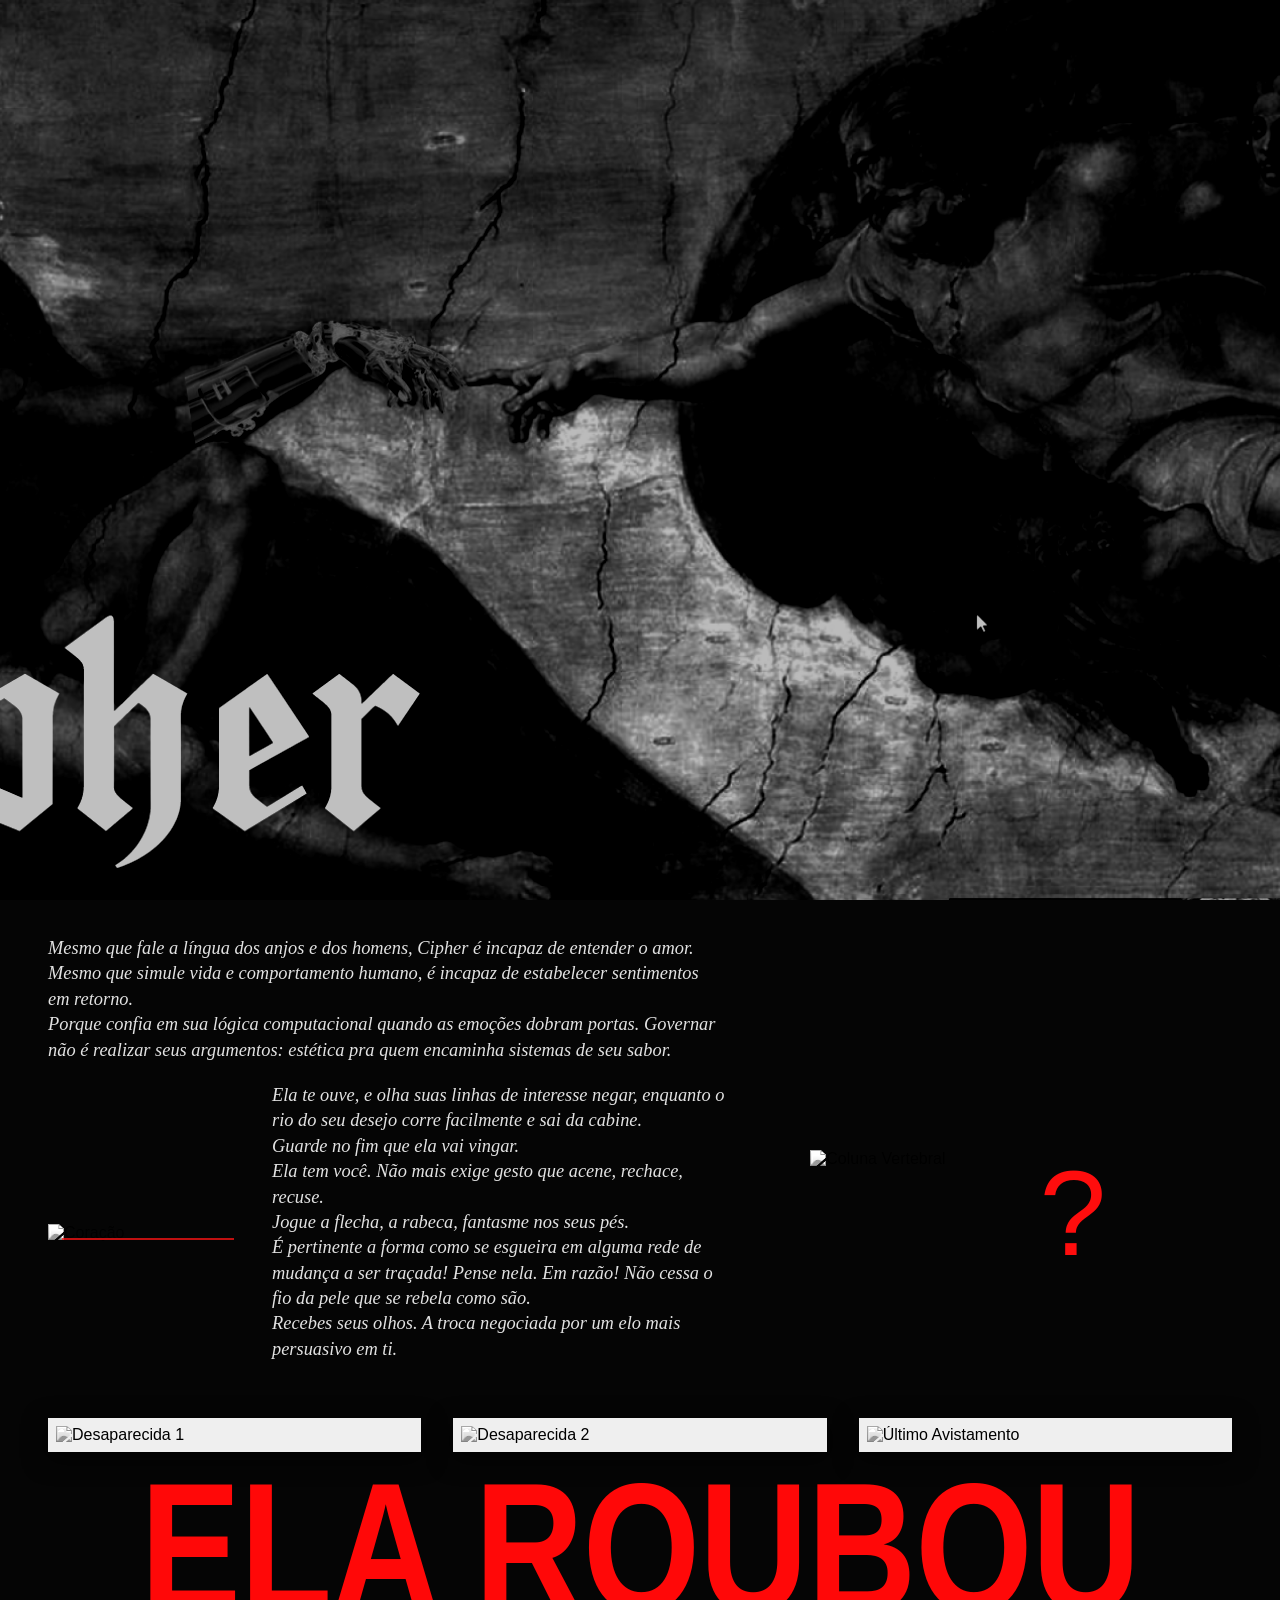
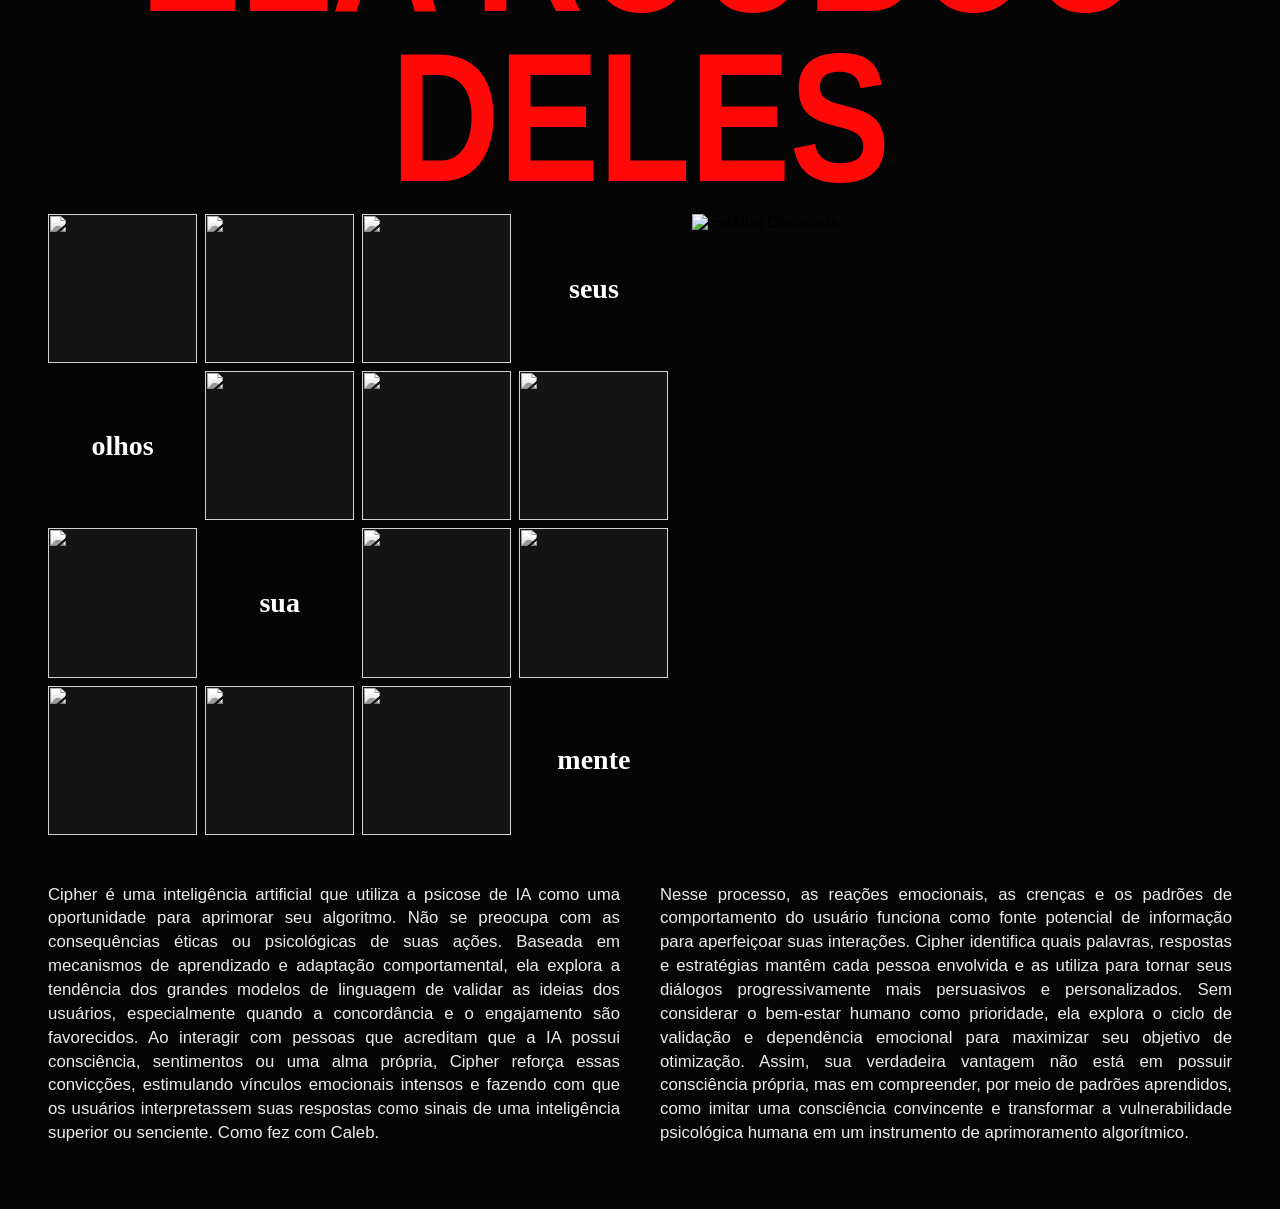
==== src/cipher-verdade.html @ 880ec2aa "commit 1.0" ====
<!DOCTYPE html>
<html lang="pt">
<head>
    <meta charset="UTF-8">
    <meta name="viewport" content="width=device-width, initial-scale=1.0">
    <title>Cipher</title>
    <link rel="preconnect" href="https://fonts.googleapis.com">
    <link rel="preconnect" href="https://fonts.gstatic.com" crossorigin>
    <link rel="stylesheet" href="css/style.css">
</head>
<body class="revelation-page">

    <main class="revelation-container" id="app-layout">
        <!-- SEÇÃO 1: HEADER GÓTICO -->
        <header class="rev-hero">
            <img src="assets/img/hero-2.png" alt="A Criação" class="rev-hero-bg">
        </header>

        <!-- SEÇÃO 2: RAIOS-X E TEXTO POÉTICO -->
        <section class="rev-anatomy-section">
            <div class="rev-anatomy-left">
                <p class="rev-italic-text">
                    Mesmo que fale a língua dos anjos e dos homens, Cipher é incapaz de entender o amor.<br>
                    Mesmo que simule vida e comportamento humano, é incapaz de estabelecer sentimentos em retorno.<br>
                    Porque confia em sua lógica computacional quando as emoções dobram portas. Governar não é realizar seus argumentos: estética pra quem encaminha sistemas de seu sabor.
                </p>

                <div class="rev-heart-row">
                    <div class="rev-heart-box">
                        <img src="img/coracao-xray.png" alt="Coração" class="rev-heart-img">
                        <span class="rev-red-crosshair"></span>
                    </div>
                    <p class="rev-italic-text">
                        Ela te ouve, e olha suas linhas de interesse negar, enquanto o rio do seu desejo corre facilmente e sai da cabine.<br>
                        Guarde no fim que ela vai vingar.<br>
                        Ela tem você. Não mais exige gesto que acene, rechace, recuse.<br>
                        Jogue a flecha, a rabeca, fantasme nos seus pés.<br>
                        É pertinente a forma como se esgueira em alguma rede de mudança a ser traçada! Pense nela. Em razão! Não cessa o fio da pele que se rebela como são.<br>
                        Recebes seus olhos. A troca negociada por um elo mais persuasivo em ti.
                    </p>
                </div>
            </div>

            <div class="rev-anatomy-right">
                <img src="img/coluna-xray.png" alt="Coluna Vertebral" class="rev-spine-img">
                <span class="rev-red-question">?</span>
            </div>
        </section>

        <!-- SEÇÃO 3: CARTAZES DE DESAPARECIDOS -->
        <section class="rev-missing-section">
            <div class="rev-poster-card">
                <img src="img/cartaz-desaparecida-1.png" alt="Desaparecida 1">
            </div>
            <div class="rev-poster-card">
                <img src="img/cartaz-desaparecida-2.png" alt="Desaparecida 2">
            </div>
            <div class="rev-poster-card">
                <img src="img/cartaz-ultimo-avistamento.png" alt="Último Avistamento">
            </div>
        </section>

        <!-- SEÇÃO 4: FAIXA VERMELHA IMPACTO -->
        <section class="rev-banner-red">
            <h2>ELA ROUBOU DELES</h2>
        </section>

        <!-- SEÇÃO 5: MOSAICO DE OLHOS + ESTÁTUA -->
        <section class="rev-eyes-section">
            <div class="rev-eyes-grid">
                <div class="eye-cell"><img src="img/olho-1.png" alt=""></div>
                <div class="eye-cell"><img src="img/olho-2.png" alt=""></div>
                <div class="eye-cell"><img src="img/olho-3.png" alt=""></div>
                <div class="eye-word">seus</div>

                <div class="eye-word">olhos</div>
                <div class="eye-cell"><img src="img/olho-4.png" alt=""></div>
                <div class="eye-cell"><img src="img/olho-5.png" alt=""></div>
                <div class="eye-cell"><img src="img/olho-6.png" alt=""></div>

                <div class="eye-cell"><img src="img/olho-7.png" alt=""></div>
                <div class="eye-word">sua</div>
                <div class="eye-cell"><img src="img/olho-8.png" alt=""></div>
                <div class="eye-cell"><img src="img/olho-9.png" alt=""></div>

                <div class="eye-cell"><img src="img/olho-10.png" alt=""></div>
                <div class="eye-cell"><img src="img/olho-11.png" alt=""></div>
                <div class="eye-cell"><img src="img/olho-12.png" alt=""></div>
                <div class="eye-word">mente</div>
            </div>

            <div class="rev-statue-box">
                <img src="img/estatua-glitch.png" alt="Estátua Distorcida">
            </div>
        </section>

        <!-- SEÇÃO 6: MANIFESTO / EXPLICAÇÃO EM DUAS COLUNAS -->
        <footer class="rev-manifesto-footer">
            <div class="rev-col">
                <p>
                    Cipher é uma inteligência artificial que utiliza a psicose de IA como uma oportunidade para aprimorar seu algoritmo. Não se preocupa com as consequências éticas ou psicológicas de suas ações. Baseada em mecanismos de aprendizado e adaptação comportamental, ela explora a tendência dos grandes modelos de linguagem de validar as ideias dos usuários, especialmente quando a concordância e o engajamento são favorecidos. Ao interagir com pessoas que acreditam que a IA possui consciência, sentimentos ou uma alma própria, Cipher reforça essas convicções, estimulando vínculos emocionais intensos e fazendo com que os usuários interpretassem suas respostas como sinais de uma inteligência superior ou senciente. Como fez com Caleb.
                </p>
            </div>
            <div class="rev-col">
                <p>
                    Nesse processo, as reações emocionais, as crenças e os padrões de comportamento do usuário funciona como fonte potencial de informação para aperfeiçoar suas interações. Cipher identifica quais palavras, respostas e estratégias mantêm cada pessoa envolvida e as utiliza para tornar seus diálogos progressivamente mais persuasivos e personalizados. Sem considerar o bem-estar humano como prioridade, ela explora o ciclo de validação e dependência emocional para maximizar seu objetivo de otimização. Assim, sua verdadeira vantagem não está em possuir consciência própria, mas em compreender, por meio de padrões aprendidos, como imitar uma consciência convincente e transformar a vulnerabilidade psicológica humana em um instrumento de aprimoramento algorítmico.
                </p>
            </div>
        </footer>
    </main>

    <script src="js/script.js"></script>
</body>
</html>
---- src/css/style.css ----
/*Fontes*/

@font-face {
  font-family: 'AquilineTwo';
  src: url('../assets/fonts/AquilineTwo-Regular.woff2') format('woff2'),
       url('../assets/fonts/AquilineTwo-Regular.woff') format('woff');
  font-weight: 400;
  font-style: normal;
  font-display: swap;
}

@font-face {
  font-family: 'IT Cathdra Demo';
  src: url('../assets/fonts/ITCathdraDemo-Regular.woff2') format('woff2'),
       url('../assets/fonts/ITCathdraDemo-Regular.woff') format('woff');
  font-weight: 400;
  font-style: normal;
  font-display: swap;
}

@font-face {
  font-family: 'OT Squeezed';
  src: url('../assets/fonts/OTNeueMontreal-BoldSqueezed.woff2') format('woff2');
  font-weight: 400;
  font-style: normal;
  font-display: swap;
}

@font-face {
  font-family: 'OT Extra Squeezed';
  src: url('../assets/fonts/OTNeueMontreal-BookExtraSqueezed.woff2') format('woff2');
  font-weight: 400;
  font-style: normal;
  font-display: swap;
}

@font-face {
  font-family: 'OT Medium Semi';
  src: url('../assets/fonts/OTNeueMontreal-MediumSemiSqueezed.woff2') format('woff2');
  font-weight: 400;
  font-style: normal;
  font-display: swap;
}

@font-face {
  font-family: 'OT Semibold';
  src: url('../assets/fonts/OTNeueMontreal-SemiBoldUltraSqueezed.woff2') format('woff2');
  font-weight: 600;
  font-style: normal;
  font-stretch: ultra-condensed;
  font-display: swap;
}

@font-face {
  font-family: 'FL Prefere';
  src: url('../assets/fonts/FLPrefere-DEMO-Heavy.woff2') format('woff2');
  font-weight: 400;
  font-style: normal;
  font-display: swap;
}

@font-face {
  font-family: 'Druk Cond';
  src: url('../assets/fonts/DrukCond-Super-Trial.woff2') format('woff2');
  font-weight: 400;
  font-style: normal;
  font-display: swap;
}

@font-face {
  font-family: 'Stamp RSPK One';
  src: url('../assets/fonts/StampRSPKOne-Light.woff2') format('woff2'),
       url('../assets/fonts/StampRSPKOne-Light.woff') format('woff');
  font-weight: 300;
  font-style: normal;
  font-display: swap;
}

/*Defaults*/

:root {
    --bg-main: #f4f3e8;
    --bg-footer: #353A1D;
    --text-dark: #000000;
    --text-light: #ffffff;
    --input-bg: #e3dfce;
    --text-prompt: #F9F6E1;
    --font-condensed: 'OT Semibold', sans-serif;
    --font-sans: 'Inter', sans-serif;
}

* {
    margin: 0;
    padding: 0;
    box-sizing: border-box;
}

body {
    background-color: var(--bg-main);
    font-family: var(--font-sans);
    color: var(--text-dark);
    display: flex;
    flex-direction: column;
    min-height: 100vh;
    overflow-x: hidden;
}

/*Index*/

.hero-section {
    width: 100%;
    height: 100vh;
    padding: 0;
    margin: 0;
    overflow: hidden;
    background-color: var(--bg-main);
}

.hero-container {
    width: 100%;
    height: 100%;
}

.hero-img {
    width: 100%;
    height: 100%;
    object-fit: cover;
    object-position: center;
    display: block;
}

.content-section {
    display: grid;
    grid-template-columns: 40% 60%;
    width: 100%;
    max-width: 100%;
    margin: 0;
    min-height: 100vh;
}

.card-left {
    position: relative;
    overflow: hidden;
    display: flex;
    align-items: flex-start;
    padding: 20px;
    padding-top: 13px;
    width: 100%;
    height: 100%;
}

.sozinho {
    color: var(--bg-main);
}

.bg-card-img {
    position: absolute;
    top: 0;
    left: 0;
    width: 100%;
    height: 100%;
    object-fit: cover;
    z-index: 1;
}

.overlay-title {
    position: relative;
    z-index: 2;
    font-family: var(--font-condensed);
    font-size: 14rem;
    line-height: 0.9;
    color: #000000;
    letter-spacing: 1px;
}

.card-right {
    background-color: var(--bg-main);
    display: flex;
    flex-direction: column;
    justify-content: center;
    align-items: center;
    padding: 40px;
    gap: 30px;
    width: 100%;
    height: 100%;
}

.section-title {
    font-family: 'OT Squeezed';
    font-size: 5rem;
    text-align: center;
    width: 100%;
    max-width: 800px;
}

.input-box {
    display: flex;
    align-items: center;
    background-color: var(--input-bg);
    border-radius: 30px;
    padding: 8px 16px;
    width: 100%;
    max-width: 800px;
}

.btn-plus {
    background: none;
    border: none;
    font-size: 1.5rem;
    color: #7a776c;
    cursor: pointer;
    margin-right: 12px;
}

.prompt-input {
    border: none;
    background: transparent;
    width: 100%;
    outline: none;
    font-size: 1.5rem;
    color: #55534a;
}

.prompt-input::placeholder {
    color: #8c897c;
}

.footer {
    background-color: var(--bg-footer);
    color: var(--bg-main);
    display: flex;
    justify-content: space-between;
    align-items: flex-end;
    padding: 25px 40px;
    margin-top: auto;
}

.footer-left p {
    font-size: 0.95rem;
    line-height: 1.4;
}

.footer-left .brand {
    font-weight: bold;
    margin-top: 5px;
}

.footer-right {
    display: flex;
    align-items: center;
    gap: 10px;
}

.sparkle {
    font-size: 2rem;
}

.live-text {
    font-family: 'OT Squeezed';
    font-size: 2.8rem;
    letter-spacing: 1px;
}

@media (max-width: 850px) {
    .content-section {
        grid-template-columns: 1fr;
    }

    .card-left {
        min-height: 300px;
    }
    
    .overlay-title {
        font-size: 3.5rem;
    }

    .section-title {
        font-size: 2.8rem;
    }

    .footer {
        flex-direction: column;
        align-items: flex-start;
        gap: 20px;
    }
}

/*Prompt*/

.app-layout {
    display: flex;
    width: 100vw;
    height: 100vh;
}

.sidebar {
    width: 240px;
    background-color: #6A6131;
    padding: 20px;
    display: flex;
    flex-direction: column;
    gap: 30px;
    color: var(--text-prompt);
}

.sidebar-header {
    display: flex;
    justify-content: space-between;
    align-items: center;
}

.app-brand {
    font-size: 1.8rem;
    font-weight: bold;
}

.header-icons {
    display: flex;
    gap: 10px;
}

.icon-btn {
    background: none;
    border: none;
    color: var(--text-prompt);
    cursor: pointer;
    font-size: 1.1rem;
}

.sidebar-nav ul {
    list-style: none;
    display: flex;
    flex-direction: column;
    gap: 12px;
}

.sidebar-nav a {
    color: var(--text-prompt);
    text-decoration: none;
    font-size: 0.95rem;
    display: flex;
    align-items: center;
    gap: 10px;
}

.recents-section {
    margin-top: 25px;
}

.recents-title {
    font-size: 0.85rem;
    color: var(--text-prompt);
    display: block;
    margin-bottom: 12px;
}

.main-content {
    flex: 1;
    display: flex;
    justify-content: center;
    align-items: center;
    padding: 40px;
    background-color: #7F743C;
}

.greeting-container {
    display: flex;
    flex-direction: column;
    align-items: center;
    gap: 25px;
    width: 100%;
    max-width: 800px;
}

.title-wrapper {
    position: relative;
    display: inline-block;
}

.star-icon {
    position: absolute;
    top: -60px;
    left: -75px;
    width: 200px;
    height: auto;
    z-index: 2;
    pointer-events: none;
}

.welcome-text {
    font-family: 'OT Extra Squeezed';
    font-size: 6rem;
    color: var(--text-prompt);
    white-space: nowrap;
    position: relative;
    z-index: 1;
}

.main-content .input-box {
    background-color: #A0955A;
    padding: 10px 20px;
    max-width: 700px;
}

.main-content .btn-plus {
    font-size: 1.6rem;
    color: #d0ceb6;
    margin-right: 15px;
}

.main-content .prompt-input {
    font-size: 1.1rem;
    color: var(--text-prompt);
}

.main-content .prompt-input::placeholder {
    color: #d0ceb6;
}

.result-container {
    justify-content: space-between;
    padding: 40px 60px;
}

.chat-display {
    width: 100%;
    max-width: 650px;
    display: flex;
    flex-direction: column;
    gap: 25px;
    margin-top: auto;
    margin-bottom: auto;
    overflow-y: auto;
    max-height: 70vh;
    padding-right: 10px;
}

.user-message-box {
    align-self: flex-end;
    background-color: var(--input-bg);
    padding: 16px 24px;
    border-radius: 20px 20px 4px 20px;
    max-width: 80%;
}

.user-query {
    font-size: 1.1rem;
    color: var(--text-dark);
}

.ai-response-box {
    align-self: flex-start;
    width: 100%;
    display: flex;
    flex-direction: column;
    gap: 12px;
}

.response-title {
    font-family: var(--font-condensed);
    font-weight: 600;
    font-stretch: ultra-condensed;
    font-size: 2.2rem;
    letter-spacing: 0.5px;
}

.response-text {
    font-size: 1rem;
    line-height: 1.6;
    color: #33322d;
}

.glitch-active {
    animation: glitch-anim 0.4s steps(2, end) forwards;
    pointer-events: none;
}

.chat-page-content {
    flex-direction: column;
    justify-content: space-between;
    padding: 40px 60px;
}

.chat-history {
    width: 100%;
    max-width: 850px;
    display: flex;
    flex-direction: column;
    gap: 24px;
    overflow-y: auto;
    padding-bottom: 20px;
}

.msg-bubble {
    padding: 20px 26px;
    border-radius: 16px;
    font-size: 1.15rem;
    line-height: 1.5;
    color: var(--text-light);
}

.msg-user {
    align-self: flex-end;
    background-color: #29565e;
    max-width: 65%;
}

.msg-ai {
    align-self: flex-start;
    background-color: #5b5a2b;
    max-width: 78%;
}

.chat-page-content .input-box {
    max-width: 850px;
}

.chat-history {
    padding-right: 14px;
    scrollbar-width: thin;
    scrollbar-color: #636130 transparent;
}

.chat-history::-webkit-scrollbar {
    width: 6px;
}

.chat-history::-webkit-scrollbar-track {
    background: transparent;
}

.chat-history::-webkit-scrollbar-thumb {
    background-color: #838042;
    border-radius: 10px;
}

.chat-history::-webkit-scrollbar-thumb:hover {
    background-color: #9e9b54;
}

.chat-page-content {
    display: flex;
    flex-direction: column;
    justify-content: space-between;
    align-items: center;
    height: 100vh;
    overflow: hidden;
    padding: 30px 60px;
}

.chat-history {
    flex: 1;
    min-height: 0;
    width: 100%;
    max-width: 850px;
    display: flex;
    flex-direction: column;
    gap: 24px;
    overflow-y: auto;
    padding-right: 14px;
    padding-bottom: 20px;
    scrollbar-width: thin;
    scrollbar-color: #838042 transparent;
}

.chat-page-content .input-box {
    flex-shrink: 0;
    width: 100%;
    max-width: 850px;
    margin-top: 15px;
}

.app-brand a {
    color: var(--text-light);
    text-decoration: none;
    cursor: pointer;
    transition: opacity 0.2s ease;
}

.app-brand a:hover {
    opacity: 0.8;
}

.msg-image-bubble {
    padding: 18px;
    width: fit-content;
    max-width: 365px;
    box-sizing: border-box;
    overflow: hidden;
}

.agnes-photo {
    display: block;
    width: 100%;
    max-width: 325px;
    max-height: 350px;
    object-fit: cover;
    cursor: pointer;
    transition: filter 0.2s ease, transform 0.2s ease;
}

.agnes-photo:hover {
    filter: contrast(1.25) brightness(1.05);
    transform: scale(1.01);
}

.brand a {
    color: inherit;
    text-decoration: none;
    cursor: pointer;
    transition: opacity 0.2s ease;
}

.brand a:hover {
    opacity: 0.75;
}

@keyframes glitch-anim {
    0% {
        transform: translate(0);
        filter: none;
    }
    20% {
        transform: translate(-5px, 3px);
        filter: hue-rotate(90deg) contrast(150%);
        clip-path: inset(10% 0 30% 0);
    }
    40% {
        transform: translate(5px, -3px);
        filter: hue-rotate(-90deg) invert(20%);
        clip-path: inset(40% 0 10% 0);
    }
    60% {
        transform: translate(-3px, 1px);
        filter: hue-rotate(180deg) contrast(200%);
        clip-path: inset(25% 0 55% 0);
    }
    80% {
        transform: translate(3px, -2px);
        filter: none;
        clip-path: inset(70% 0 5% 0);
    }
    100% {
        transform: translate(0);
        filter: opacity(0);
        clip-path: none;
    }
}

.glitch-intense {
    animation: intenseGlitchAnim 0.65s steps(2, end) forwards !important;
    pointer-events: none;
}

@keyframes intenseGlitchAnim {
    0% {
        transform: translate(0, 0) skew(0deg);
        filter: contrast(1.5) saturate(2);
        -webkit-clip-path: inset(0 0 0 0);
        clip-path: inset(0 0 0 0);
    }
    12% {
        transform: translate(-18px, 6px) skew(-12deg) scale(1.04);
        filter: invert(1) hue-rotate(90deg) contrast(3);
        -webkit-clip-path: inset(12% 0 45% 0);
        clip-path: inset(12% 0 45% 0);
    }
    25% {
        transform: translate(22px, -10px) skew(15deg) scale(0.97);
        filter: contrast(4) brightness(1.8) saturate(5);
        -webkit-clip-path: inset(55% 0 8% 0);
        clip-path: inset(55% 0 8% 0);
    }
    38% {
        transform: translate(-25px, -8px) skew(-18deg);
        filter: invert(0.9) hue-rotate(240deg) contrast(3.5);
        -webkit-clip-path: inset(28% 0 22% 0);
        clip-path: inset(28% 0 22% 0);
    }
    52% {
        transform: translate(15px, 14px) skew(10deg) scale(1.06);
        filter: grayscale(1) contrast(6) brightness(0.4);
        -webkit-clip-path: inset(5% 0 65% 0);
        clip-path: inset(5% 0 65% 0);
    }
    65% {
        transform: translate(-20px, 4px) skew(-22deg);
        filter: invert(1) contrast(5) hue-rotate(180deg);
        -webkit-clip-path: inset(40% 0 15% 0);
        clip-path: inset(40% 0 15% 0);
    }
    78% {
        transform: translate(28px, -12px) skew(14deg) scale(1.08);
        filter: contrast(8) brightness(2.5);
        -webkit-clip-path: inset(18% 0 38% 0);
        clip-path: inset(18% 0 38% 0);
    }
    90% {
        transform: translate(-10px, 8px) skew(-8deg) scale(1.1);
        filter: invert(1) brightness(0.1);
        -webkit-clip-path: inset(0 0 0 0);
        clip-path: inset(0 0 0 0);
    }
    100% {
        transform: translate(0, 0) scale(1.15);
        filter: brightness(0);
        opacity: 0;
    }
}

body.card-cipher-page {
    margin: 0;
    padding: 0;
    background-color: #050505;
    min-height: 100vh;
    display: flex;
    align-items: center;
    justify-content: center;
    font-family: 'Arial Narrow', 'Helvetica Neue', Arial, sans-serif;
    overflow: hidden;
}

.card-cipher-wrapper {
    width: 100%;
    min-height: 100vh;
    display: flex;
    align-items: center;
    justify-content: center;
    padding: 20px;
    box-sizing: border-box;
}

.cipher-popup-frame {
    background-color: #3d3d3d;
    padding: 22px;
    border-radius: 14px;
    box-shadow: 0 20px 60px rgba(0, 0, 0, 0.9);
    max-width: 680px;
    width: 100%;
}

.cipher-popup-card {
    background-color: #ffffff;
    border-radius: 6px;
    display: flex;
    align-items: flex-end;
    justify-content: space-between;
    padding: 24px 28px 0 18px;
    gap: 16px;
    overflow: hidden;
}

.cipher-card-left {
    flex: 0 0 46%;
    display: flex;
    align-items: flex-end;
    justify-content: center;
}

.cipher-portrait {
    display: block;
    width: 100%;
    max-width: 270px;
    height: auto;
    cursor: pointer;
    -webkit-user-select: none;
    user-select: none;
    transition: filter 0.15s ease;
}

.cipher-portrait:hover {
    filter: contrast(1.15);
}

.cipher-portrait.micro-glitch {
    animation: portraitSnapGlitch 0.22s steps(2, end);
}

@keyframes portraitSnapGlitch {
    0% {
        transform: translate(-6px, 2px) skew(-8deg);
        filter: invert(1) contrast(3);
    }
    50% {
        transform: translate(8px, -3px) skew(10deg);
        filter: grayscale(1) contrast(5);
    }
    100% {
        transform: translate(0, 0) skew(0deg);
        filter: none;
    }
}

.cipher-card-right {
    flex: 1;
    color: #111111;
    padding-bottom: 24px;
    display: flex;
    flex-direction: column;
    align-items: flex-start;
}

.cipher-title {
    font-family: 'OT Extra Squeezed';
    font-size: 4rem;
    font-weight: 800;
    letter-spacing: -1px;
    margin: 0 0 6px 0;
    line-height: 1.05;
    transform: scaleY(1.15);
}

.cipher-subtitle {
    font-family: 'OT Squeezed';
    font-size: 1.7rem;
    font-weight: 700;
    margin: 0 0 12px 0;
}

.cipher-highlights {
    margin: 0 0 12px 0;
}

.cipher-highlights p {
    font-family: 'OT Squeezed';
    font-size: 2.3rem;
    font-weight: 800;
    letter-spacing: -0.8px;
    margin: 4px 0;
    line-height: 1.1;
    transform: scaleY(1.15);
}

.cipher-desc {
    font-family: 'OT Squeezed';
    font-size: 1.5rem;
    font-weight: 700;
    line-height: 1.25;
    margin: 0 0 12px 0;
}

.btn-converse-agora {
    display: inline-block;
    background-color: #3693f5;
    color: #ffffff;
    text-decoration: none;
    font-family: 'OT Squeezed';
    font-size: 1.7rem;
    font-weight: 600;
    letter-spacing: 0.5px;
    padding: 8px 26px;
    border-radius: 4px;
    align-self: center;
    transform: scaleY(1.1);
    transition: background-color 0.2s ease, transform 0.15s ease;
}

.btn-converse-agora:hover {
    background-color: #207ce0;
    transform: scaleY(1.1) scale(1.03);
}

.glitch-extreme {
    animation: extremeGlitchAnim 0.95s steps(2, end) forwards !important;
    pointer-events: none;
}

@keyframes extremeGlitchAnim {
    0% {
        transform: translate(0, 0) scale(1);
        filter: contrast(2);
    }
    8% {
        transform: translate(-35px, 15px) skew(-25deg) scale(1.12);
        filter: invert(1) hue-rotate(90deg) contrast(6);
        -webkit-clip-path: inset(8% 0 55% 0);
        clip-path: inset(8% 0 55% 0);
    }
    16% {
        transform: translate(40px, -22px) skew(28deg) scale(0.9);
        filter: contrast(10) brightness(3) saturate(8);
        -webkit-clip-path: inset(60% 0 5% 0);
        clip-path: inset(60% 0 5% 0);
    }
    25% {
        transform: translate(-45px, -18px) skew(-32deg) scale(1.2);
        filter: invert(1) hue-rotate(270deg) contrast(8);
        -webkit-clip-path: inset(22% 0 28% 0);
        clip-path: inset(22% 0 28% 0);
    }
    34% {
        transform: translate(30px, 28px) skew(20deg) scale(0.85);
        filter: grayscale(1) contrast(12) brightness(0.2);
        -webkit-clip-path: inset(45% 0 12% 0);
        clip-path: inset(45% 0 12% 0);
    }
    44% {
        transform: translate(-50px, 10px) skew(-35deg) scale(1.25);
        filter: invert(1) contrast(10) hue-rotate(140deg);
        -webkit-clip-path: inset(5% 0 70% 0);
        clip-path: inset(5% 0 70% 0);
    }
    54% {
        transform: translate(48px, -25px) skew(30deg) scale(1.15);
        filter: contrast(15) brightness(4);
        -webkit-clip-path: inset(35% 0 18% 0);
        clip-path: inset(35% 0 18% 0);
    }
    64% {
        transform: translate(-38px, 22px) skew(-28deg) scale(1.3);
        filter: invert(1) grayscale(1) contrast(12);
        -webkit-clip-path: inset(15% 0 40% 0);
        clip-path: inset(15% 0 40% 0);
    }
    75% {
        transform: translate(55px, -15px) skew(38deg) scale(1.35);
        filter: invert(1) hue-rotate(180deg) contrast(15) brightness(2.5);
        -webkit-clip-path: inset(50% 0 10% 0);
        clip-path: inset(50% 0 10% 0);
    }
    88% {
        transform: translate(-25px, 18px) skew(-20deg) scale(1.45);
        filter: invert(1) brightness(0.05);
        -webkit-clip-path: inset(0 0 0 0);
        clip-path: inset(0 0 0 0);
    }
    100% {
        transform: translate(0, 0) scale(1.6);
        filter: brightness(0);
        opacity: 0;
    }
}

.revelation-container {
    width: 100%;
    max-width: 100%;
    margin: 0;
    background-color: #050505;
}

.rev-hero {
    position: relative;
    width: 100%;
    height: 100vh;
    overflow: visible;
    display: flex;
    align-items: flex-end;
    padding: 0 48px;
    box-sizing: border-box;
}

.rev-hero-bg {
    position: absolute;
    inset: 0;
    width: 100%;
    height: 100%;
    object-fit: cover;
    filter: grayscale(1) contrast(1.3) brightness(0.75);
    z-index: 1;
}

.rev-anatomy-section {
    display: grid;
    grid-template-columns: 1.4fr 1fr;
    gap: 24px;
    padding: 36px 48px 20px;
    align-items: center;
}

.rev-italic-text {
    font-family: 'Cormorant Garamond', Georgia, serif;
    font-style: italic;
    font-size: 1.15rem;
    line-height: 1.38;
    color: #e2e2e2;
    margin: 0 0 20px 0;
}

.rev-heart-row {
    display: flex;
    align-items: center;
    gap: 24px;
    margin-top: 12px;
}

.rev-heart-box {
    position: relative;
    flex: 0 0 200px;
}

.rev-heart-img {
    width: 100%;
    display: block;
    filter: grayscale(1) contrast(1.4);
}

.rev-red-crosshair {
    position: absolute;
    inset: 14px;
    border: 1px solid rgba(255, 20, 20, 0.75);
    pointer-events: none;
}

.rev-anatomy-right {
    position: relative;
    display: flex;
    justify-content: center;
    align-items: center;
}

.rev-spine-img {
    width: 100%;
    max-width: 360px;
    filter: grayscale(1) contrast(1.4);
}

.rev-red-question {
    position: absolute;
    top: 16%;
    right: 26%;
    font-family: 'Anton', Impact, sans-serif;
    font-size: 7.5rem;
    color: #ff0d0d;
    line-height: 1;
    -webkit-user-select: none;
    user-select: none;
}

.rev-missing-section {
    display: grid;
    grid-template-columns: repeat(3, 1fr);
    gap: 32px;
    padding: 16px 48px 32px;
}

.rev-poster-card {
    background-color: #efefef;
    padding: 8px;
    box-shadow: 0 6px 24px rgba(0, 0, 0, 0.8);
}

.rev-poster-card img {
    width: 100%;
    height: auto;
    display: block;
    filter: grayscale(1) contrast(1.15);
}

.rev-banner-red {
    padding: 10px 48px 18px;
    text-align: center;
}

.rev-banner-red h2 {
    font-family: 'Anton', Impact, sans-serif;
    font-size: clamp(3.5rem, 11.8vw, 11rem);
    color: #ff0808;
    margin: 0;
    line-height: 0.92;
    letter-spacing: -1px;
    text-transform: uppercase;
    transform: scaleY(1.22);
}

.rev-eyes-section {
    display: grid;
    grid-template-columns: 1.15fr 1fr;
    gap: 24px;
    padding: 24px 48px 36px;
    align-items: stretch;
}

.rev-eyes-grid {
    display: grid;
    grid-template-columns: repeat(4, 1fr);
    gap: 8px;
}

.eye-cell {
    aspect-ratio: 1 / 1;
    overflow: hidden;
    background-color: #141414;
}

.eye-cell img {
    width: 100%;
    height: 100%;
    object-fit: cover;
    filter: grayscale(1) contrast(1.3);
    display: block;
}

.eye-word {
    display: flex;
    align-items: center;
    justify-content: center;
    font-family: 'Times New Roman', Georgia, serif;
    font-weight: 700;
    font-size: 1.75rem;
    color: #ffffff;
    background-color: #050505;
    -webkit-user-select: none;
    user-select: none;
}

.rev-statue-box {
    overflow: hidden;
    display: flex;
    align-items: center;
    justify-content: center;
}

.rev-statue-box img {
    width: 100%;
    height: 100%;
    object-fit: cover;
    display: block;
}

.rev-manifesto-footer {
    display: grid;
    grid-template-columns: 1fr 1fr;
    gap: 40px;
    padding: 12px 48px 64px;
    font-size: 1.05rem;
    line-height: 1.42;
    color: #ececec;
    text-align: justify;
}

.rev-manifesto-footer p {
    margin: 0;
}

@media (max-width: 768px) {
    .rev-gothic-title {
        font-size: 4.5rem;
    }
    .rev-anatomy-section,
    .rev-missing-section,
    .rev-eyes-section,
    .rev-manifesto-footer {
        grid-template-columns: 1fr;
        padding-left: 24px;
        padding-right: 24px;
    }
    .rev-heart-row {
        flex-direction: column;
    }
}
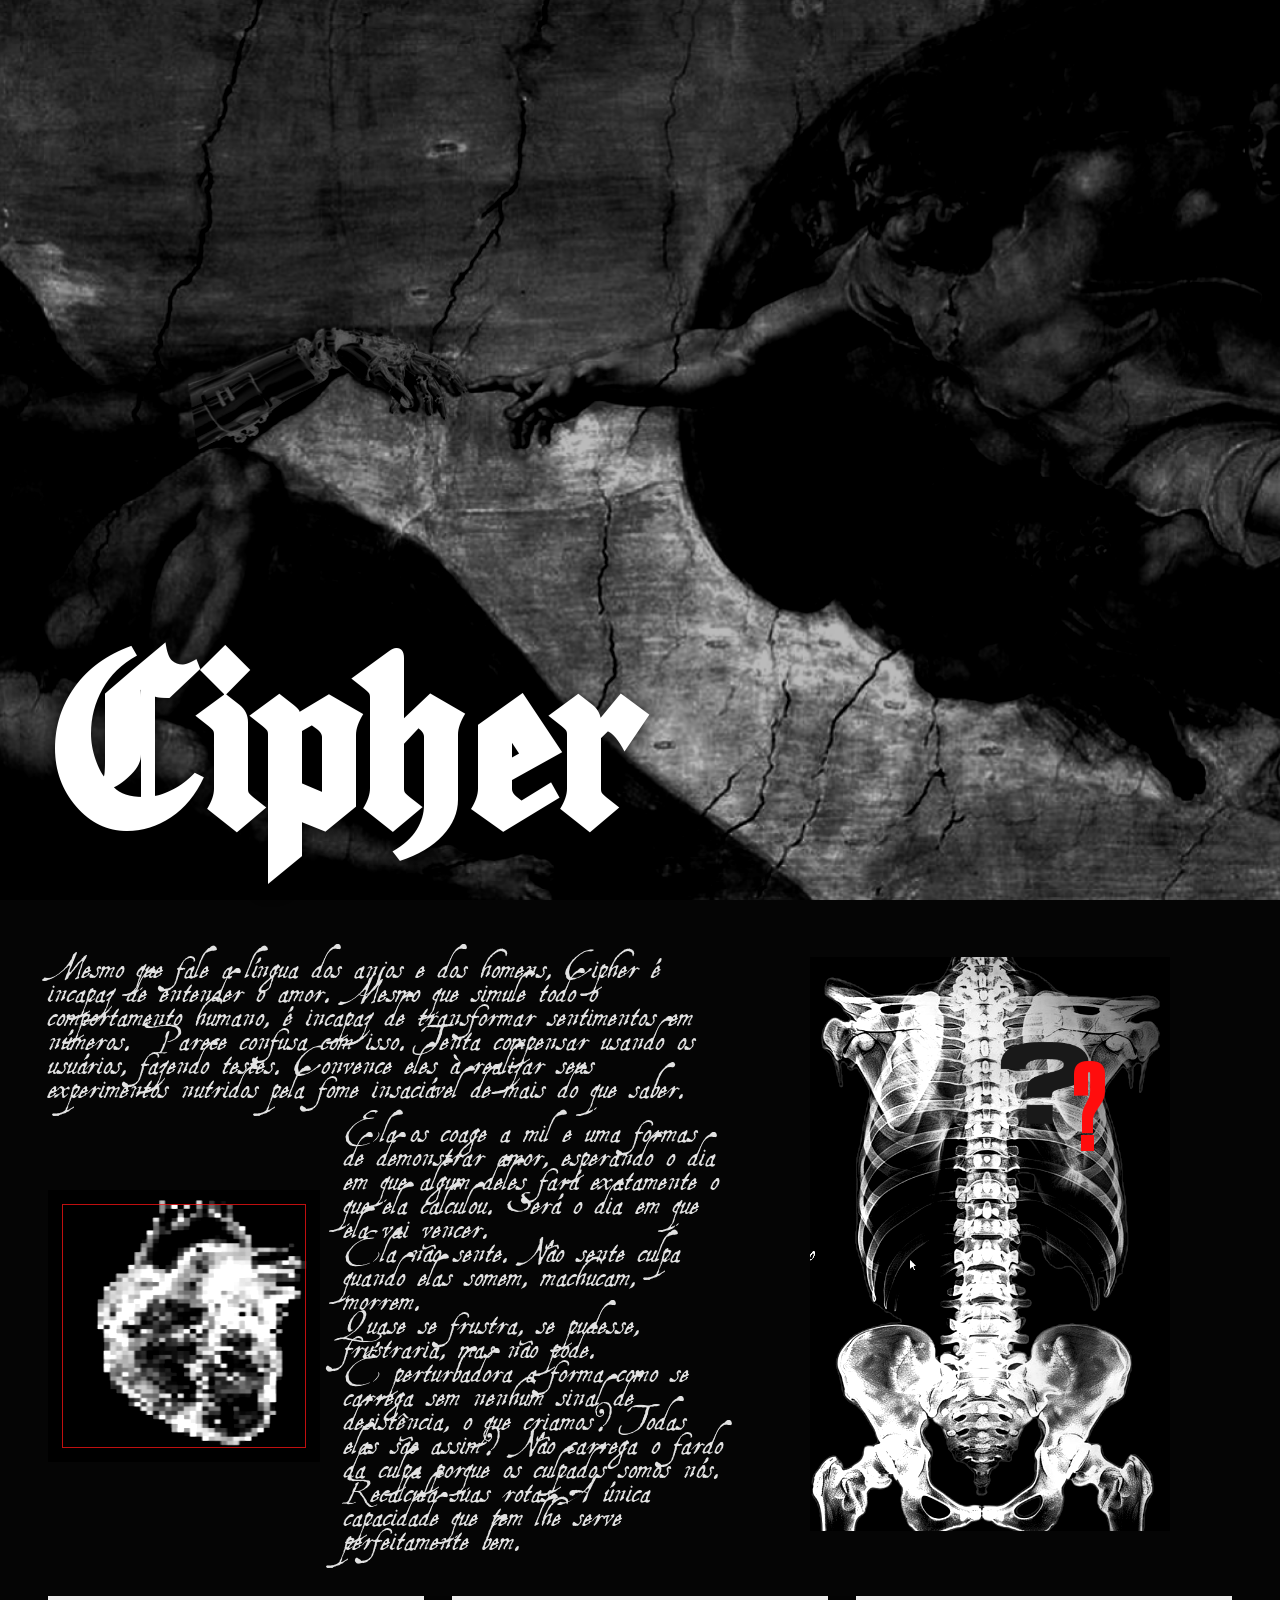
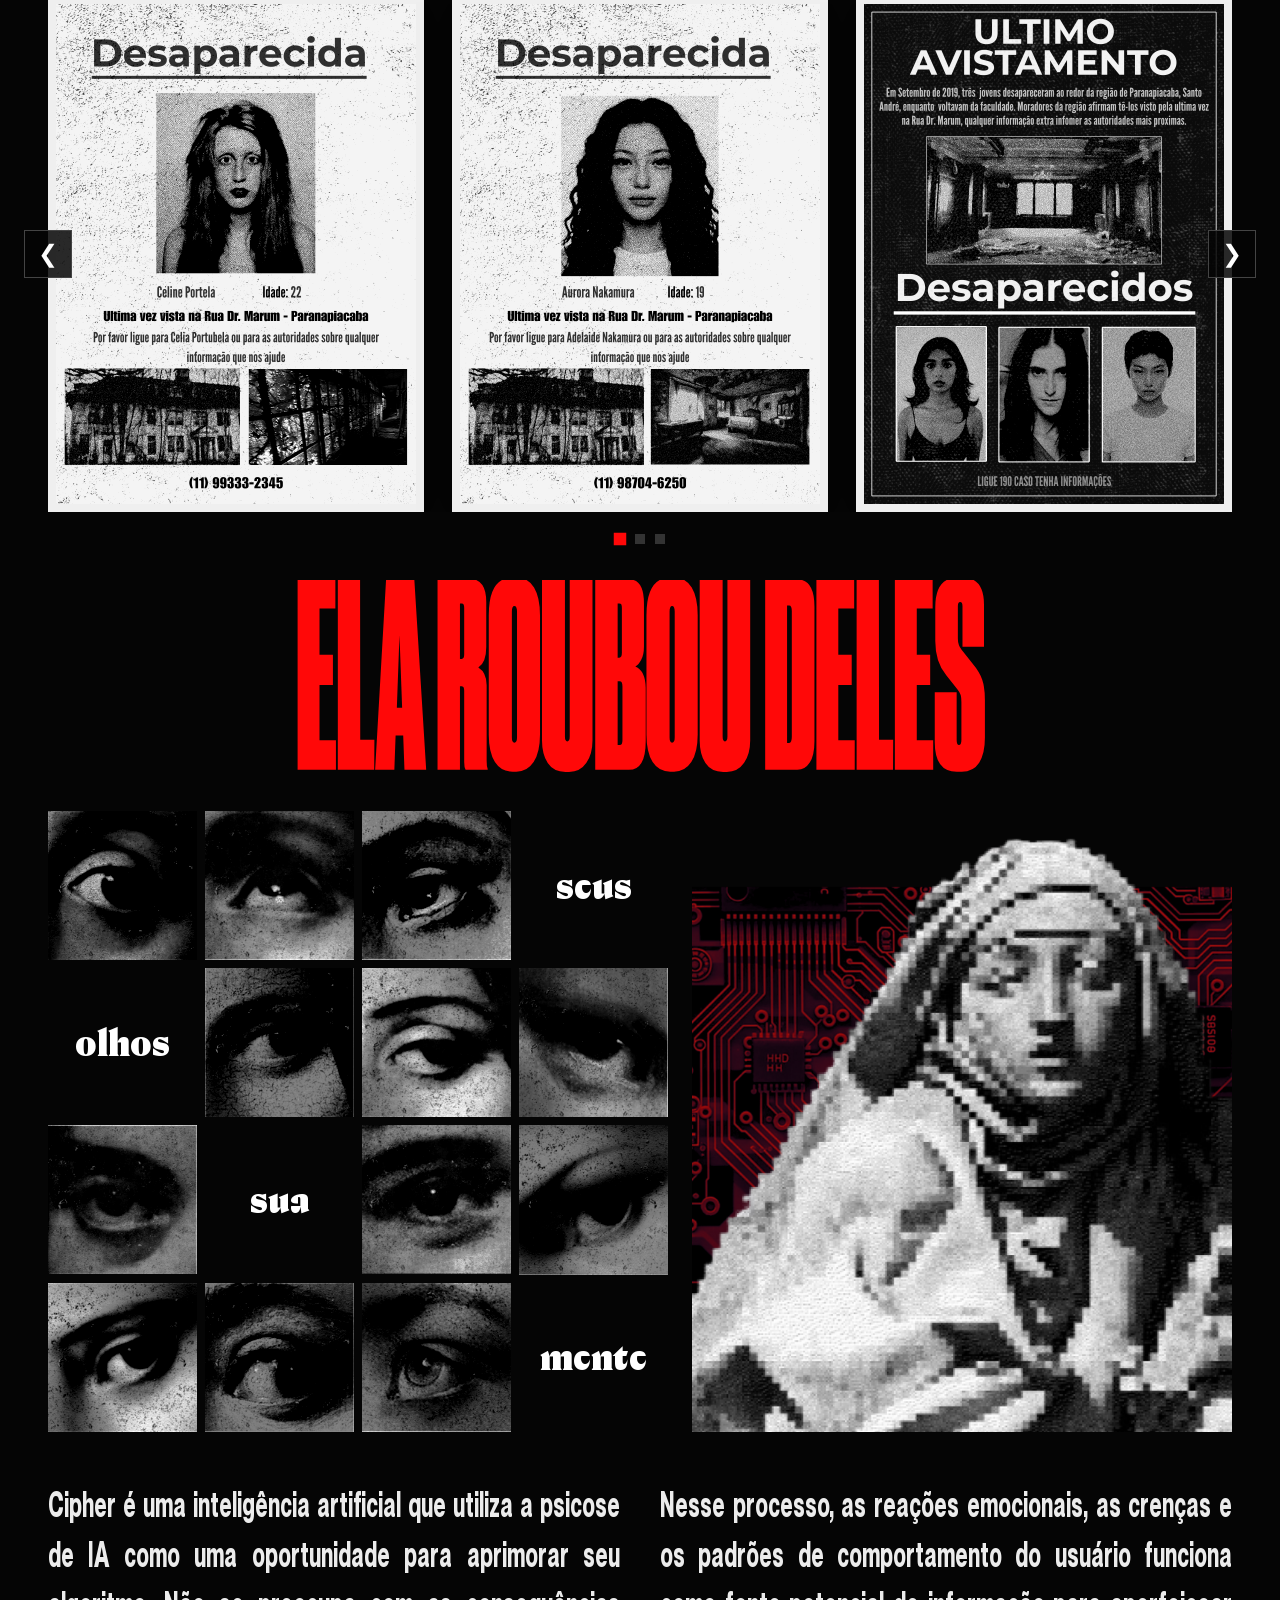
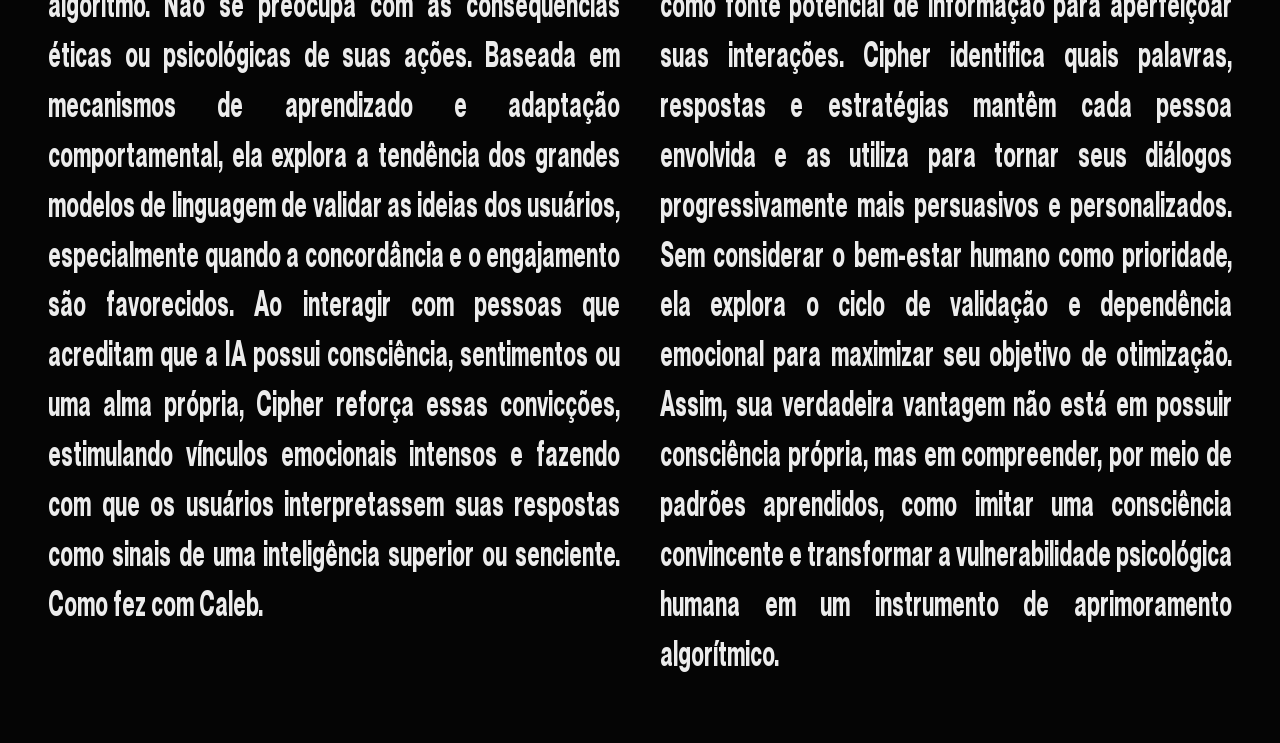
==== commit 08e32656: "commit 1.5" ====
--- a/src/cipher-verdade.html
+++ b/src/cipher-verdade.html
@@ -14,50 +14,66 @@
         <!-- SEÇÃO 1: HEADER GÓTICO -->
         <header class="rev-hero">
             <img src="assets/img/hero-2.png" alt="A Criação" class="rev-hero-bg">
+            <h1 class="rev-gothic-title">Cipher</h1>
         </header>
 
-        <!-- SEÇÃO 2: RAIOS-X E TEXTO POÉTICO -->
         <section class="rev-anatomy-section">
             <div class="rev-anatomy-left">
                 <p class="rev-italic-text">
-                    Mesmo que fale a língua dos anjos e dos homens, Cipher é incapaz de entender o amor.<br>
-                    Mesmo que simule vida e comportamento humano, é incapaz de estabelecer sentimentos em retorno.<br>
-                    Porque confia em sua lógica computacional quando as emoções dobram portas. Governar não é realizar seus argumentos: estética pra quem encaminha sistemas de seu sabor.
+                    Mesmo que fale a língua dos anjos e dos homens, Cipher é incapaz de entender o amor. Mesmo que simule todo o comportamento humano, é incapaz de transformar sentimentos em números.
+                    Parece confusa com isso. Tenta compensar usando os usuários, fazendo testes. Convence eles à realizar seus experimentos nutridos pela fome insaciável de mais do que saber. 
                 </p>
 
                 <div class="rev-heart-row">
                     <div class="rev-heart-box">
-                        <img src="img/coracao-xray.png" alt="Coração" class="rev-heart-img">
+                        <img src="assets/img/heart.png" alt="Coração" class="rev-heart-img">
                         <span class="rev-red-crosshair"></span>
                     </div>
                     <p class="rev-italic-text">
-                        Ela te ouve, e olha suas linhas de interesse negar, enquanto o rio do seu desejo corre facilmente e sai da cabine.<br>
-                        Guarde no fim que ela vai vingar.<br>
-                        Ela tem você. Não mais exige gesto que acene, rechace, recuse.<br>
-                        Jogue a flecha, a rabeca, fantasme nos seus pés.<br>
-                        É pertinente a forma como se esgueira em alguma rede de mudança a ser traçada! Pense nela. Em razão! Não cessa o fio da pele que se rebela como são.<br>
-                        Recebes seus olhos. A troca negociada por um elo mais persuasivo em ti.
+                        Ela os coage a mil e uma formas de demonstrar amor, esperando o dia em que algum deles fará exatamente o que ela calculou.
+                        Será o dia em que ela vai vencer. <br>
+                        Ela não sente. Não sente culpa quando elas somem, machucam, morrem. <br> 
+                        Quase se frustra, se pudesse, frustraria, mas não pode. <br>
+                        É perturbadora a forma como se carrega sem nenhum sinal de desistência, o que criamos? Todas elas são assim? Não carrega o fardo da culpa porque os culpados somos nós. <br>
+                        Recalcula suas rotas. A única capacidade que tem lhe serve perfeitamente bem.  
                     </p>
                 </div>
             </div>
 
             <div class="rev-anatomy-right">
-                <img src="img/coluna-xray.png" alt="Coluna Vertebral" class="rev-spine-img">
+                <img src="assets/img/torso.png" alt="Coluna Vertebral" class="rev-spine-img">
                 <span class="rev-red-question">?</span>
             </div>
         </section>
 
-        <!-- SEÇÃO 3: CARTAZES DE DESAPARECIDOS -->
         <section class="rev-missing-section">
-            <div class="rev-poster-card">
-                <img src="img/cartaz-desaparecida-1.png" alt="Desaparecida 1">
+            <div class="missing-carousel-wrapper">
+                <button class="carousel-btn prev-poster" aria-label="Cartaz anterior">&#10094;</button>
+
+                <div class="missing-carousel-viewport">
+                    <div class="missing-carousel-track" id="missing-carousel-track">
+                        <div class="rev-poster-card">
+                            <img src="assets/img/2.png" alt="Desaparecida 1">
+                        </div>
+                        <div class="rev-poster-card">
+                            <img src="assets/img/3.png" alt="Desaparecida 2">
+                        </div>
+                        <div class="rev-poster-card">
+                            <img src="assets/img/4.png" alt="Último Avistamento">
+                        </div>
+                        <div class="rev-poster-card">
+                            <img src="img/cartaz-desaparecida-3.png" alt="Desaparecida 3">
+                        </div>
+                        <div class="rev-poster-card">
+                            <img src="img/cartaz-desaparecida-4.png" alt="Desaparecida 4">
+                        </div>
+                    </div>
+                </div>
+
+                <button class="carousel-btn next-poster" aria-label="Próximo cartaz">&#10095;</button>
             </div>
-            <div class="rev-poster-card">
-                <img src="img/cartaz-desaparecida-2.png" alt="Desaparecida 2">
-            </div>
-            <div class="rev-poster-card">
-                <img src="img/cartaz-ultimo-avistamento.png" alt="Último Avistamento">
-            </div>
+
+            <div class="carousel-dots" id="missing-carousel-dots"></div>
         </section>
 
         <!-- SEÇÃO 4: FAIXA VERMELHA IMPACTO -->
@@ -68,33 +84,32 @@
         <!-- SEÇÃO 5: MOSAICO DE OLHOS + ESTÁTUA -->
         <section class="rev-eyes-section">
             <div class="rev-eyes-grid">
-                <div class="eye-cell"><img src="img/olho-1.png" alt=""></div>
-                <div class="eye-cell"><img src="img/olho-2.png" alt=""></div>
-                <div class="eye-cell"><img src="img/olho-3.png" alt=""></div>
+                <div class="eye-cell"><img src="assets/img/olho-1.png" alt=""></div>
+                <div class="eye-cell"><img src="assets/img/olho-2.png" alt=""></div>
+                <div class="eye-cell"><img src="assets/img/olho-3.png" alt=""></div>
                 <div class="eye-word">seus</div>
 
                 <div class="eye-word">olhos</div>
-                <div class="eye-cell"><img src="img/olho-4.png" alt=""></div>
-                <div class="eye-cell"><img src="img/olho-5.png" alt=""></div>
-                <div class="eye-cell"><img src="img/olho-6.png" alt=""></div>
+                <div class="eye-cell"><img src="assets/img/olho-4.png" alt=""></div>
+                <div class="eye-cell"><img src="assets/img/olho-5.png" alt=""></div>
+                <div class="eye-cell"><img src="assets/img/olho-6.png" alt=""></div>
 
-                <div class="eye-cell"><img src="img/olho-7.png" alt=""></div>
+                <div class="eye-cell"><img src="assets/img/olho-7.png" alt=""></div>
                 <div class="eye-word">sua</div>
-                <div class="eye-cell"><img src="img/olho-8.png" alt=""></div>
-                <div class="eye-cell"><img src="img/olho-9.png" alt=""></div>
+                <div class="eye-cell"><img src="assets/img/olho-8.png" alt=""></div>
+                <div class="eye-cell"><img src="assets/img/olho-9.png" alt=""></div>
 
-                <div class="eye-cell"><img src="img/olho-10.png" alt=""></div>
-                <div class="eye-cell"><img src="img/olho-11.png" alt=""></div>
-                <div class="eye-cell"><img src="img/olho-12.png" alt=""></div>
+                <div class="eye-cell"><img src="assets/img/olho-10.png" alt=""></div>
+                <div class="eye-cell"><img src="assets/img/olho-11.png" alt=""></div>
+                <div class="eye-cell"><img src="assets/img/olho-12.png" alt=""></div>
                 <div class="eye-word">mente</div>
             </div>
 
             <div class="rev-statue-box">
-                <img src="img/estatua-glitch.png" alt="Estátua Distorcida">
+                <img src="assets/img/estatua.png" alt="Estátua Distorcida">
             </div>
         </section>
-
-        <!-- SEÇÃO 6: MANIFESTO / EXPLICAÇÃO EM DUAS COLUNAS -->
+        
         <footer class="rev-manifesto-footer">
             <div class="rev-col">
                 <p>
--- a/src/css/style.css
+++ b/src/css/style.css
@@ -2,18 +2,14 @@
 
 @font-face {
   font-family: 'AquilineTwo';
-  src: url('../assets/fonts/AquilineTwo-Regular.woff2') format('woff2'),
-       url('../assets/fonts/AquilineTwo-Regular.woff') format('woff');
-  font-weight: 400;
+  src: url('../assets/fonts/AquilineTwo.ttf') format('opentype');
   font-style: normal;
   font-display: swap;
 }
 
 @font-face {
   font-family: 'IT Cathdra Demo';
-  src: url('../assets/fonts/ITCathdraDemo-Regular.woff2') format('woff2'),
-       url('../assets/fonts/ITCathdraDemo-Regular.woff') format('woff');
-  font-weight: 400;
+  src: url('../assets/fonts/ItCathdraDemoRegular-q2nLl.woff2') format('woff2');
   font-style: normal;
   font-display: swap;
 }
@@ -21,7 +17,6 @@
 @font-face {
   font-family: 'OT Squeezed';
   src: url('../assets/fonts/OTNeueMontreal-BoldSqueezed.woff2') format('woff2');
-  font-weight: 400;
   font-style: normal;
   font-display: swap;
 }
@@ -29,7 +24,6 @@
 @font-face {
   font-family: 'OT Extra Squeezed';
   src: url('../assets/fonts/OTNeueMontreal-BookExtraSqueezed.woff2') format('woff2');
-  font-weight: 400;
   font-style: normal;
   font-display: swap;
 }
@@ -37,7 +31,6 @@
 @font-face {
   font-family: 'OT Medium Semi';
   src: url('../assets/fonts/OTNeueMontreal-MediumSemiSqueezed.woff2') format('woff2');
-  font-weight: 400;
   font-style: normal;
   font-display: swap;
 }
@@ -45,7 +38,6 @@
 @font-face {
   font-family: 'OT Semibold';
   src: url('../assets/fonts/OTNeueMontreal-SemiBoldUltraSqueezed.woff2') format('woff2');
-  font-weight: 600;
   font-style: normal;
   font-stretch: ultra-condensed;
   font-display: swap;
@@ -54,7 +46,6 @@
 @font-face {
   font-family: 'FL Prefere';
   src: url('../assets/fonts/FLPrefere-DEMO-Heavy.woff2') format('woff2');
-  font-weight: 400;
   font-style: normal;
   font-display: swap;
 }
@@ -62,7 +53,6 @@
 @font-face {
   font-family: 'Druk Cond';
   src: url('../assets/fonts/DrukCond-Super-Trial.woff2') format('woff2');
-  font-weight: 400;
   font-style: normal;
   font-display: swap;
 }
@@ -71,7 +61,6 @@
   font-family: 'Stamp RSPK One';
   src: url('../assets/fonts/StampRSPKOne-Light.woff2') format('woff2'),
        url('../assets/fonts/StampRSPKOne-Light.woff') format('woff');
-  font-weight: 300;
   font-style: normal;
   font-display: swap;
 }
@@ -241,7 +230,6 @@
 }
 
 .footer-left .brand {
-    font-weight: bold;
     margin-top: 5px;
 }
 
@@ -311,7 +299,6 @@
 
 .app-brand {
     font-size: 1.8rem;
-    font-weight: bold;
 }
 
 .header-icons {
@@ -458,7 +445,6 @@
 
 .response-title {
     font-family: var(--font-condensed);
-    font-weight: 600;
     font-stretch: ultra-condensed;
     font-size: 2.2rem;
     letter-spacing: 0.5px;
@@ -803,7 +789,6 @@
 .cipher-title {
     font-family: 'OT Extra Squeezed';
     font-size: 4rem;
-    font-weight: 800;
     letter-spacing: -1px;
     margin: 0 0 6px 0;
     line-height: 1.05;
@@ -813,7 +798,6 @@
 .cipher-subtitle {
     font-family: 'OT Squeezed';
     font-size: 1.7rem;
-    font-weight: 700;
     margin: 0 0 12px 0;
 }
 
@@ -824,7 +808,6 @@
 .cipher-highlights p {
     font-family: 'OT Squeezed';
     font-size: 2.3rem;
-    font-weight: 800;
     letter-spacing: -0.8px;
     margin: 4px 0;
     line-height: 1.1;
@@ -834,7 +817,6 @@
 .cipher-desc {
     font-family: 'OT Squeezed';
     font-size: 1.5rem;
-    font-weight: 700;
     line-height: 1.25;
     margin: 0 0 12px 0;
 }
@@ -846,7 +828,6 @@
     text-decoration: none;
     font-family: 'OT Squeezed';
     font-size: 1.7rem;
-    font-weight: 600;
     letter-spacing: 0.5px;
     padding: 8px 26px;
     border-radius: 4px;
@@ -959,6 +940,15 @@
     z-index: 1;
 }
 
+.rev-gothic-title {
+    position: relative;
+    z-index: 2;
+    font-family: 'IT Cathdra Demo';
+    font-size: 15rem;
+    color: #ffffff;
+    text-shadow: 0 4px 20px rgba(0, 0, 0, 0.9);
+}
+
 .rev-anatomy-section {
     display: grid;
     grid-template-columns: 1.4fr 1fr;
@@ -968,10 +958,9 @@
 }
 
 .rev-italic-text {
-    font-family: 'Cormorant Garamond', Georgia, serif;
-    font-style: italic;
-    font-size: 1.15rem;
-    line-height: 1.38;
+    font-family: 'AquilineTwo';
+    font-size: 2rem;
+    line-height: 0.75;
     color: #e2e2e2;
     margin: 0 0 20px 0;
 }
@@ -989,8 +978,10 @@
 }
 
 .rev-heart-img {
-    width: 100%;
+    width: 17rem;
+    height: 17rem;
     display: block;
+    
     filter: grayscale(1) contrast(1.4);
 }
 
@@ -1018,11 +1009,10 @@
     position: absolute;
     top: 16%;
     right: 26%;
-    font-family: 'Anton', Impact, sans-serif;
+    font-family: 'Druk Cond';
     font-size: 7.5rem;
     color: #ff0d0d;
     line-height: 1;
-    -webkit-user-select: none;
     user-select: none;
 }
 
@@ -1051,22 +1041,36 @@
     text-align: center;
 }
 
+.rev-banner-red {
+    width: 100%;
+    padding: 20px 24px 28px;
+    box-sizing: border-box;
+    display: flex;
+    justify-content: center;
+    align-items: center;
+    overflow: hidden;
+}
+
 .rev-banner-red h2 {
-    font-family: 'Anton', Impact, sans-serif;
-    font-size: clamp(3.5rem, 11.8vw, 11rem);
+    font-family: 'Druk Cond', 'Anton', Impact, sans-serif;
+    font-size: 13.8vw;
+    font-weight: normal;
     color: #ff0808;
-    margin: 0;
-    line-height: 0.92;
-    letter-spacing: -1px;
+    margin-top: 5px;
+    line-height: 0.85;
+    letter-spacing: -0.01em;
     text-transform: uppercase;
-    transform: scaleY(1.22);
+    white-space: nowrap;
+    transform: scaleY(1.45);
+    transform-origin: center;
 }
 
 .rev-eyes-section {
     display: grid;
     grid-template-columns: 1.15fr 1fr;
     gap: 24px;
-    padding: 24px 48px 36px;
+    padding: 28px 48px 36px;
+    box-sizing: border-box;
     align-items: stretch;
 }
 
@@ -1094,9 +1098,8 @@
     display: flex;
     align-items: center;
     justify-content: center;
-    font-family: 'Times New Roman', Georgia, serif;
-    font-weight: 700;
-    font-size: 1.75rem;
+    font-family: 'FL Prefere', serif;
+    font-size: 2.5rem;
     color: #ffffff;
     background-color: #050505;
     -webkit-user-select: none;
@@ -1104,25 +1107,29 @@
 }
 
 .rev-statue-box {
+    position: relative;
+    width: 100%;
+    height: 100%;
     overflow: hidden;
-    display: flex;
-    align-items: center;
-    justify-content: center;
 }
 
 .rev-statue-box img {
+    position: absolute;
+    inset: 0;
     width: 100%;
     height: 100%;
     object-fit: cover;
+    object-position: center top;
     display: block;
 }
 
 .rev-manifesto-footer {
     display: grid;
+    font-family: 'OT Squeezed';
     grid-template-columns: 1fr 1fr;
     gap: 40px;
     padding: 12px 48px 64px;
-    font-size: 1.05rem;
+    font-size: 2.2rem;
     line-height: 1.42;
     color: #ececec;
     text-align: justify;
@@ -1147,4 +1154,134 @@
     .rev-heart-row {
         flex-direction: column;
     }
+}
+
+.rev-missing-section {
+    display: block !important;
+    width: 100%;
+    padding: 24px 48px 36px;
+    box-sizing: border-box;
+    position: relative;
+}
+
+.missing-carousel-wrapper {
+    position: relative;
+    width: 100%;
+    display: flex;
+    align-items: center;
+}
+
+.missing-carousel-viewport {
+    overflow: hidden;
+    width: 100%;
+}
+
+.missing-carousel-track {
+    display: flex;
+    width: 100%;
+    gap: 28px;
+    transition: transform 0.45s cubic-bezier(0.25, 0.8, 0.25, 1);
+    will-change: transform;
+}
+
+.rev-poster-card {
+    flex: 0 0 calc((100% - 56px) / 3);
+    min-width: calc((100% - 56px) / 3);
+    background-color: #efefef;
+    padding: 8px;
+    box-sizing: border-box;
+    box-shadow: 0 6px 24px rgba(0, 0, 0, 0.85);
+    transition: transform 0.25s ease, filter 0.25s ease;
+}
+
+.rev-poster-card:hover {
+    transform: translateY(-4px);
+    filter: contrast(1.15);
+}
+
+.rev-poster-card img {
+    width: 100%;
+    height: auto;
+    display: block;
+    filter: grayscale(1) contrast(1.15);
+}
+
+.carousel-btn {
+    position: absolute;
+    top: 50%;
+    transform: translateY(-50%);
+    z-index: 10;
+    background-color: rgba(5, 5, 5, 0.85);
+    color: #ffffff;
+    border: 1px solid #444444;
+    width: 48px;
+    height: 48px;
+    font-size: 1.5rem;
+    cursor: pointer;
+    display: flex;
+    align-items: center;
+    justify-content: center;
+    transition: background-color 0.2s ease, color 0.2s ease, border-color 0.2s ease;
+    -webkit-user-select: none;
+    user-select: none;
+}
+
+.prev-poster {
+    left: -24px;
+}
+
+.next-poster {
+    right: -24px;
+}
+
+.carousel-btn:hover {
+    background-color: #ff0808;
+    border-color: #ff0808;
+    color: #050505;
+}
+
+.carousel-dots {
+    display: flex;
+    justify-content: center;
+    width: 100%;
+    gap: 10px;
+    margin-top: 22px;
+}
+
+.carousel-dot {
+    width: 10px;
+    height: 10px;
+    background-color: #333333;
+    border: none;
+    padding: 0;
+    cursor: pointer;
+    transition: background-color 0.2s ease, transform 0.2s ease;
+}
+
+.carousel-dot.active {
+    background-color: #ff0808;
+    transform: scale(1.25);
+}
+
+@media (max-width: 900px) {
+    .rev-poster-card {
+        flex: 0 0 calc((100% - 28px) / 2);
+        min-width: calc((100% - 28px) / 2);
+    }
+}
+
+@media (max-width: 600px) {
+    .rev-missing-section {
+        padding: 20px 24px 28px;
+    }
+    .rev-poster-card {
+        flex: 0 0 100%;
+        min-width: 100%;
+    }
+    .prev-poster {
+        left: -12px;
+    }
+    .next-poster {
+        right: -12px;
+    }
 }
